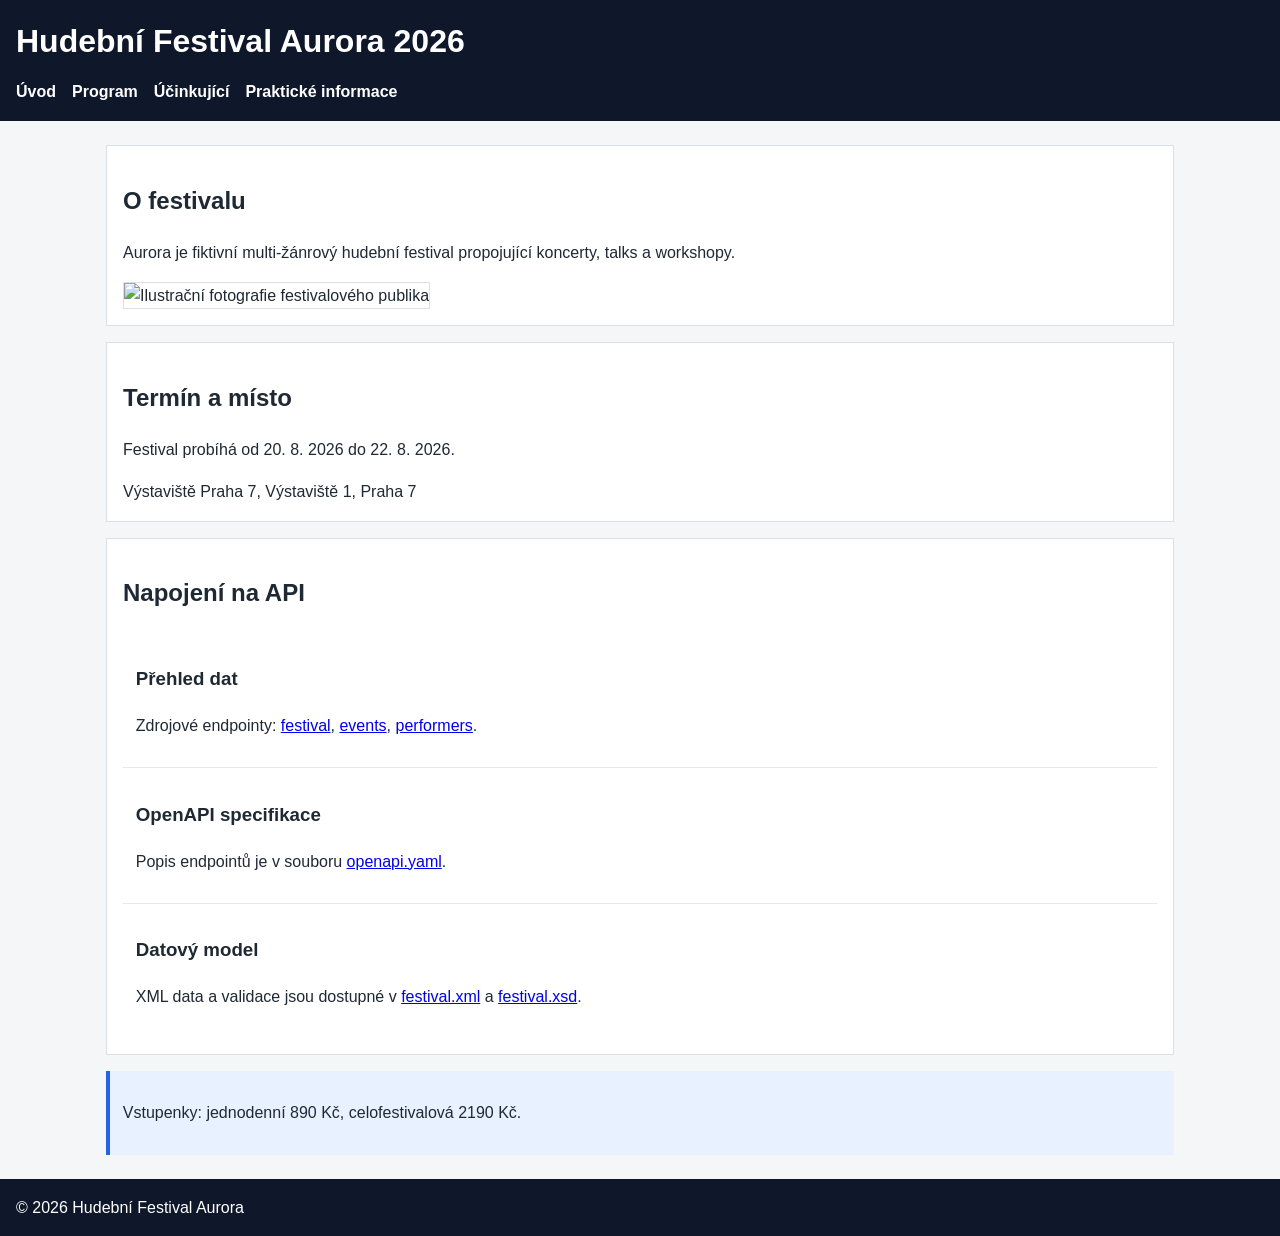
==== web/index.html @ 15d8ba2e "run1" ====
<!doctype html>
<html lang="cs">
  <head>
    <meta charset="UTF-8" />
    <meta name="viewport" content="width=device-width, initial-scale=1.0" />
    <title>Hudební Festival Aurora 2026 | Úvod</title>
    <meta
      name="description"
      content="Fiktivní třídenní hudební festival Aurora v Praze. Program, účinkující a praktické informace."
    />
    <meta property="og:title" content="Hudební Festival Aurora 2026" />
    <meta
      property="og:description"
      content="Koncerty, talks a workshopy na dvou scénách během tří dnů."
    />
    <meta property="og:image" content="https://picsum.photos/1200/630" />
    <link rel="stylesheet" href="style.css" />
    <script type="application/ld+json">
      {
        "@context": "https://schema.org",
        "@type": "Festival",
        "name": "Hudební Festival Aurora",
        "startDate": "2026-08-20",
        "endDate": "2026-08-22",
        "location": {
          "@type": "Place",
          "name": "Výstaviště Praha 7",
          "address": "Výstaviště 1, Praha 7"
        }
      }
    </script>
  </head>
  <body>
    <header>
      <h1>Hudební Festival Aurora 2026</h1>
      <nav aria-label="Hlavní navigace">
        <ul>
          <li><a href="index.html">Úvod</a></li>
          <li><a href="program.html">Program</a></li>
          <li><a href="performers.html">Účinkující</a></li>
          <li><a href="practical-info.html">Praktické informace</a></li>
        </ul>
      </nav>
    </header>

    <main>
      <section>
        <h2>O festivalu</h2>
        <p>
          Aurora je fiktivní multi-žánrový hudební festival propojující
          koncerty, talks a workshopy.
        </p>
        <img
          src="https://picsum.photos/900/300"
          alt="Ilustrační fotografie festivalového publika"
        />
      </section>

      <section>
        <h2>Termín a místo</h2>
        <p>
          Festival probíhá od <time datetime="2026-08-20">20. 8. 2026</time> do
          <time datetime="2026-08-22">22. 8. 2026</time>.
        </p>
        <address>Výstaviště Praha 7, Výstaviště 1, Praha 7</address>
      </section>

      <section>
        <h2>Napojení na API</h2>
        <article>
          <h3>Přehled dat</h3>
          <p>
            Zdrojové endpointy:
            <a href="../API/json/festival.json">festival</a>,
            <a href="../API/json/events.json">events</a>,
            <a href="../API/json/performers.json">performers</a>.
          </p>
        </article>
        <article>
          <h3>OpenAPI specifikace</h3>
          <p>
            Popis endpointů je v souboru
            <a href="../API/openapi.yaml">openapi.yaml</a>.
          </p>
        </article>
        <article>
          <h3>Datový model</h3>
          <p>
            XML data a validace jsou dostupné v
            <a href="../data/festival.xml">festival.xml</a> a
            <a href="../data/festival.xsd">festival.xsd</a>.
          </p>
        </article>
      </section>

      <aside>
        <p>Vstupenky: jednodenní 890 Kč, celofestivalová 2190 Kč.</p>
      </aside>
    </main>

    <footer>
      <p>&copy; 2026 Hudební Festival Aurora</p>
    </footer>
  </body>
</html>
---- web/style.css ----
* {
  box-sizing: border-box;
}

body {
  margin: 0;
  font-family: Arial, sans-serif;
  line-height: 1.6;
  background: #f4f6f8;
  color: #1f2933;
}

header,
footer {
  background: #0f172a;
  color: #ffffff;
  padding: 1rem;
}

header h1,
footer p {
  margin: 0;
}

nav ul {
  list-style: none;
  display: flex;
  gap: 1rem;
  padding: 0;
  margin: 0.75rem 0 0;
}

nav a {
  color: #ffffff;
  text-decoration: none;
  font-weight: 600;
}

main {
  max-width: 1100px;
  margin: 1.5rem auto;
  padding: 0 1rem;
}

section {
  background: #ffffff;
  padding: 1rem;
  margin-bottom: 1rem;
  border: 1px solid #d8e1e8;
}

article {
  padding: 0.8rem;
  border-bottom: 1px solid #e5e9ef;
}

article:last-child {
  border-bottom: none;
}

aside {
  background: #e8f1ff;
  padding: 0.8rem;
  border-left: 4px solid #2563eb;
  margin: 1rem 0;
}

img {
  max-width: 100%;
  height: auto;
  border: 1px solid #d8e1e8;
}

table {
  width: 100%;
  border-collapse: collapse;
}

th,
td {
  border: 1px solid #d8e1e8;
  padding: 0.6rem;
  text-align: left;
}

a:hover {
  text-decoration: underline;
}

address {
  font-style: normal;
}
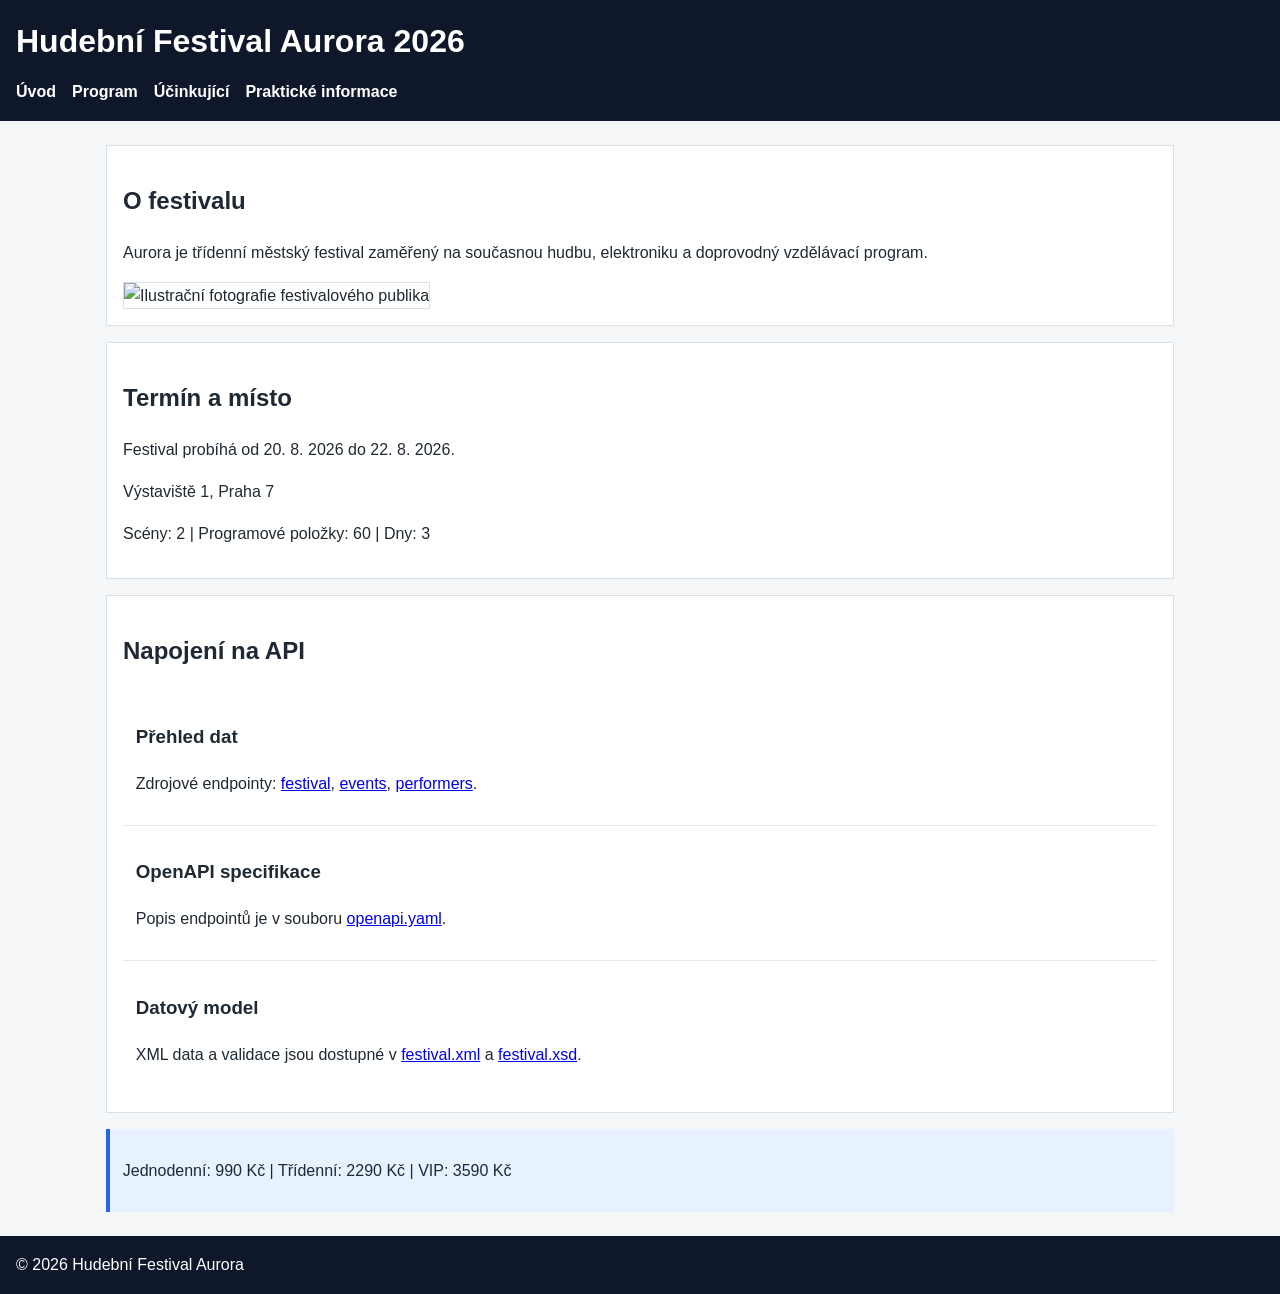
==== commit 74485265: "🧹" ====
--- a/web/index.html
+++ b/web/index.html
@@ -46,9 +46,9 @@
     <main>
       <section>
         <h2>O festivalu</h2>
-        <p>
-          Aurora je fiktivní multi-žánrový hudební festival propojující
-          koncerty, talks a workshopy.
+        <p id="festival-description">
+          Aurora je třídenní městský festival zaměřený na současnou hudbu,
+          elektroniku a doprovodný vzdělávací program.
         </p>
         <img
           src="https://picsum.photos/900/300"
@@ -58,11 +58,13 @@
 
       <section>
         <h2>Termín a místo</h2>
-        <p>
-          Festival probíhá od <time datetime="2026-08-20">20. 8. 2026</time> do
+        <p id="festival-dates">
+          Festival probíhá od
+          <time datetime="2026-08-20">20. 8. 2026</time> do
           <time datetime="2026-08-22">22. 8. 2026</time>.
         </p>
-        <address>Výstaviště Praha 7, Výstaviště 1, Praha 7</address>
+        <address id="festival-address">Výstaviště 1, Praha 7</address>
+        <p id="festival-stats">Scény: 2 | Programové položky: 60 | Dny: 3</p>
       </section>
 
       <section>
@@ -94,7 +96,9 @@
       </section>
 
       <aside>
-        <p>Vstupenky: jednodenní 890 Kč, celofestivalová 2190 Kč.</p>
+        <p id="ticket-summary">
+          Jednodenní: 990 Kč | Třídenní: 2290 Kč | VIP: 3590 Kč
+        </p>
       </aside>
     </main>
 
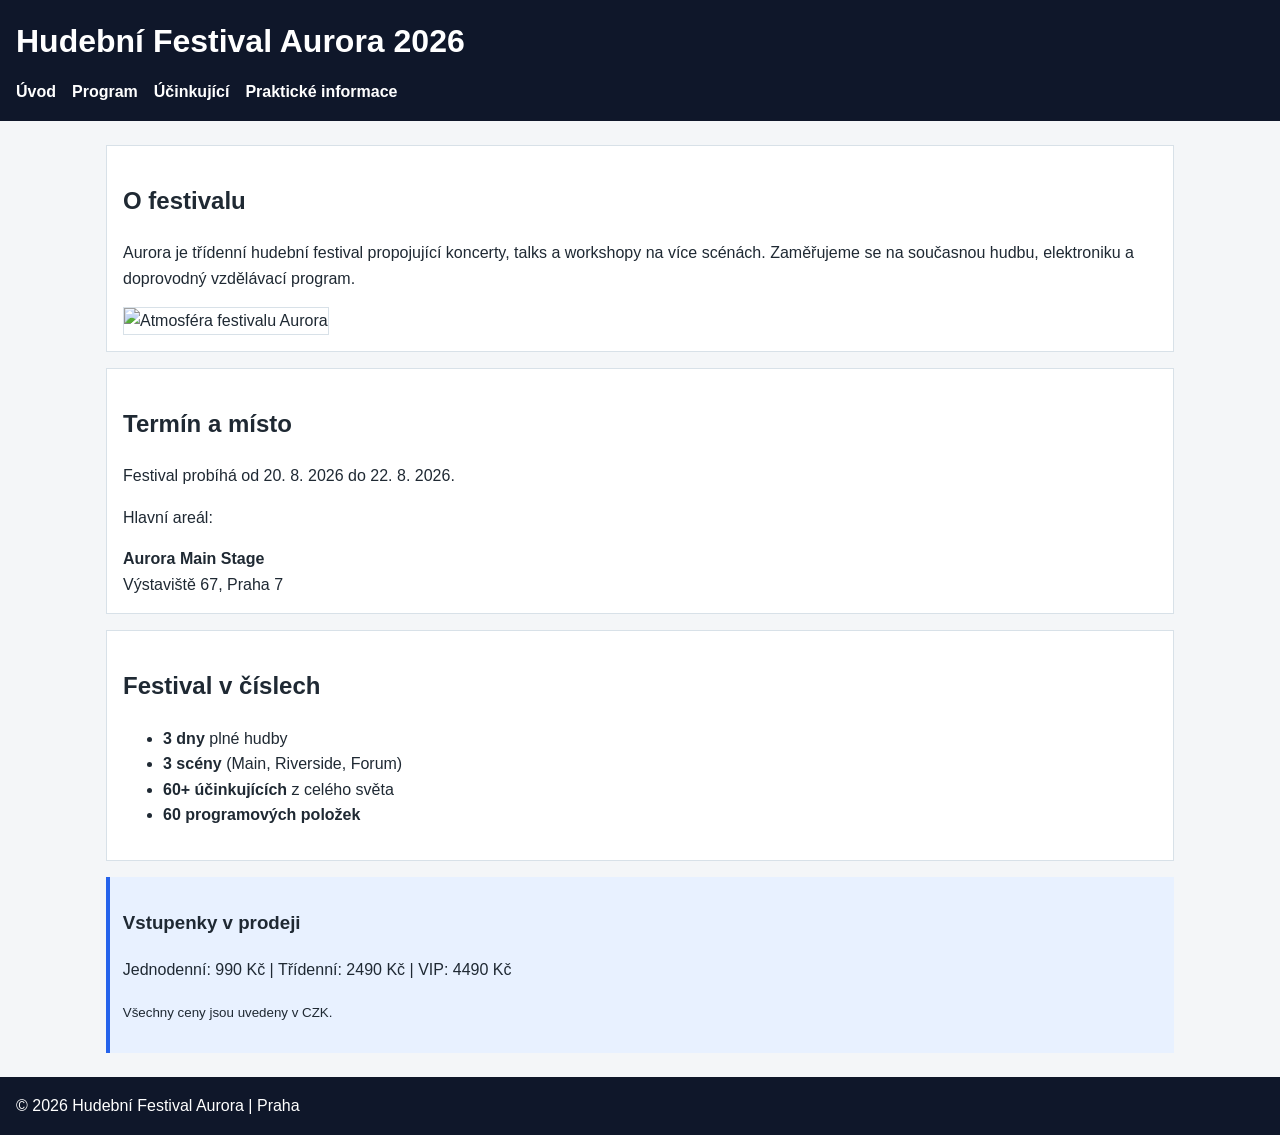
==== commit aa48878c: "fix(web): facelift + text" ====
--- a/web/index.html
+++ b/web/index.html
@@ -6,12 +6,12 @@
     <title>Hudební Festival Aurora 2026 | Úvod</title>
     <meta
       name="description"
-      content="Fiktivní třídenní hudební festival Aurora v Praze. Program, účinkující a praktické informace."
+      content="Třídenní hudební festival Aurora v Praze propojující koncerty, talks a workshopy na více scénách."
     />
     <meta property="og:title" content="Hudební Festival Aurora 2026" />
     <meta
       property="og:description"
-      content="Koncerty, talks a workshopy na dvou scénách během tří dnů."
+      content="Koncerty, talks a workshopy na třech scénách během tří dnů v Praze."
     />
     <meta property="og:image" content="https://picsum.photos/1200/630" />
     <link rel="stylesheet" href="style.css" />
@@ -25,7 +25,7 @@
         "location": {
           "@type": "Place",
           "name": "Výstaviště Praha 7",
-          "address": "Výstaviště 1, Praha 7"
+          "address": "Výstaviště 67, Praha 7"
         }
       }
     </script>
@@ -35,7 +35,7 @@
       <h1>Hudební Festival Aurora 2026</h1>
       <nav aria-label="Hlavní navigace">
         <ul>
-          <li><a href="index.html">Úvod</a></li>
+          <li><a href="index.html" aria-current="page">Úvod</a></li>
           <li><a href="program.html">Program</a></li>
           <li><a href="performers.html">Účinkující</a></li>
           <li><a href="practical-info.html">Praktické informace</a></li>
@@ -47,63 +47,52 @@
       <section>
         <h2>O festivalu</h2>
         <p id="festival-description">
-          Aurora je třídenní městský festival zaměřený na současnou hudbu,
-          elektroniku a doprovodný vzdělávací program.
+          Aurora je třídenní hudební festival propojující koncerty, talks a workshopy na více scénách.
+          Zaměřujeme se na současnou hudbu, elektroniku a doprovodný vzdělávací program.
         </p>
         <img
-          src="https://picsum.photos/900/300"
-          alt="Ilustrační fotografie festivalového publika"
+          src="https://picsum.photos/1200/400"
+          alt="Atmosféra festivalu Aurora"
         />
       </section>
 
-      <section>
-        <h2>Termín a místo</h2>
-        <p id="festival-dates">
-          Festival probíhá od
-          <time datetime="2026-08-20">20. 8. 2026</time> do
-          <time datetime="2026-08-22">22. 8. 2026</time>.
-        </p>
-        <address id="festival-address">Výstaviště 1, Praha 7</address>
-        <p id="festival-stats">Scény: 2 | Programové položky: 60 | Dny: 3</p>
-      </section>
+      <div class="grid">
+        <section>
+          <h2>Termín a místo</h2>
+          <p id="festival-dates">
+            Festival probíhá od
+            <time datetime="2026-08-20">20. 8. 2026</time> do
+            <time datetime="2026-08-22">22. 8. 2026</time>.
+          </p>
+          <p>Hlavní areál:</p>
+          <address id="festival-address">
+            <strong>Aurora Main Stage</strong><br>
+            Výstaviště 67, Praha 7
+          </address>
+        </section>
 
-      <section>
-        <h2>Napojení na API</h2>
-        <article>
-          <h3>Přehled dat</h3>
-          <p>
-            Zdrojové endpointy:
-            <a href="../API/json/festival.json">festival</a>,
-            <a href="../API/json/events.json">events</a>,
-            <a href="../API/json/performers.json">performers</a>.
-          </p>
-        </article>
-        <article>
-          <h3>OpenAPI specifikace</h3>
-          <p>
-            Popis endpointů je v souboru
-            <a href="../API/openapi.yaml">openapi.yaml</a>.
-          </p>
-        </article>
-        <article>
-          <h3>Datový model</h3>
-          <p>
-            XML data a validace jsou dostupné v
-            <a href="../data/festival.xml">festival.xml</a> a
-            <a href="../data/festival.xsd">festival.xsd</a>.
-          </p>
-        </article>
-      </section>
+        <section>
+          <h2>Festival v číslech</h2>
+          <ul id="festival-stats-list">
+            <li><strong>3 dny</strong> plné hudby</li>
+            <li><strong>3 scény</strong> (Main, Riverside, Forum)</li>
+            <li><strong>60+ účinkujících</strong> z celého světa</li>
+            <li><strong>60 programových položek</strong></li>
+          </ul>
+        </section>
+      </div>
 
       <aside>
+        <h3>Vstupenky v prodeji</h3>
         <p id="ticket-summary">
-          Jednodenní: 990 Kč | Třídenní: 2290 Kč | VIP: 3590 Kč
+          Jednodenní: 990 Kč | Třídenní: 2490 Kč | VIP: 4490 Kč
         </p>
+        <p><small>Všechny ceny jsou uvedeny v CZK.</small></p>
       </aside>
     </main>
 
     <footer>
-      <p>&copy; 2026 Hudební Festival Aurora</p>
+      <p>&copy; 2026 Hudební Festival Aurora | Praha</p>
     </footer>
   </body>
 </html>
